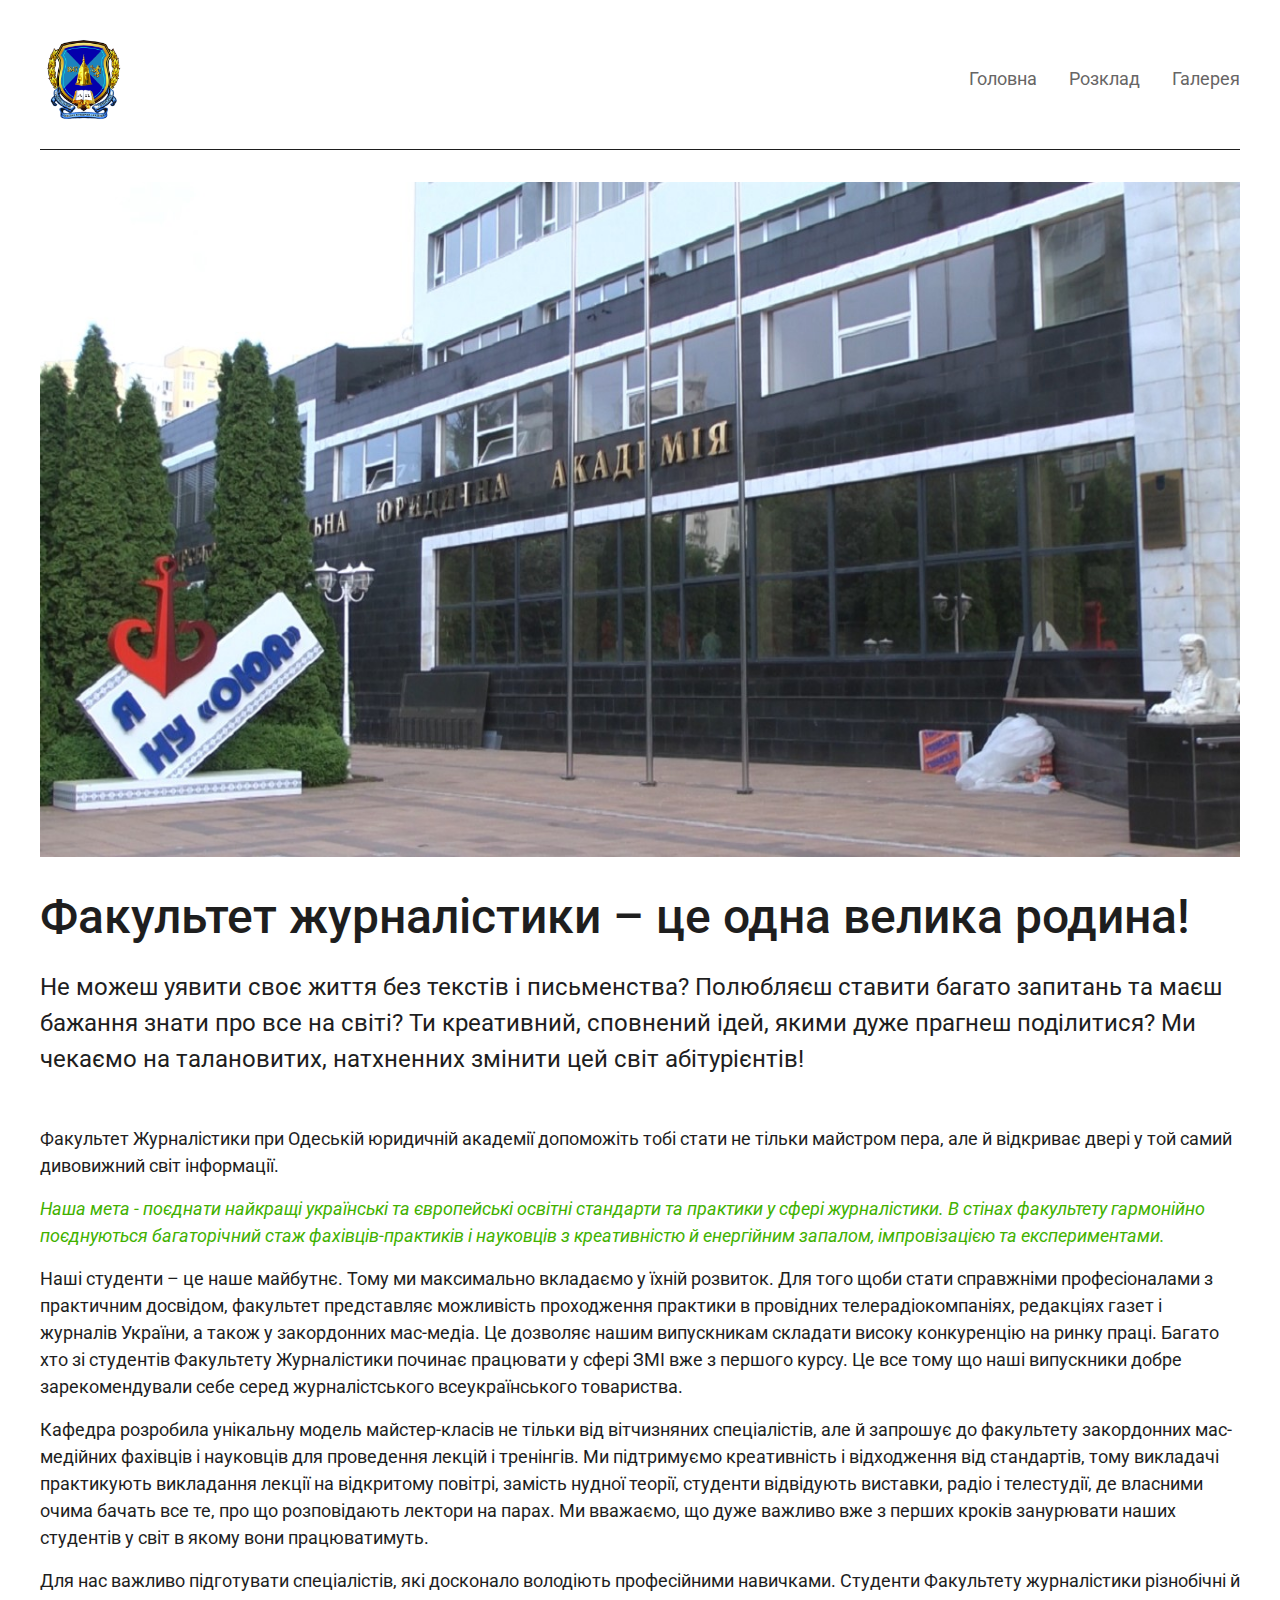
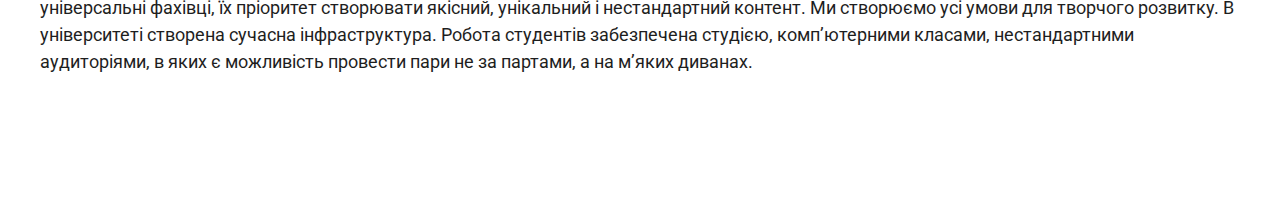
==== index.html @ 292437e8 "0" ====
<!DOCTYPE html>
<html lang="ru">

<head>
    <meta charset="UTF-8">
    <meta name="viewport" content="width=device-width, initial-scale=1.0, strink-to-fit=no">
    <meta name="description" content="">
    <meta name="keywords" content="">
    <meta name="robots" content="index, follow, noodp">
    <meta name="google" content="notranslate">
    <meta name="googlebot" content="index, follow">
    <meta name="format-detection" content="telephone=no">
    <meta http-equiv="X-UA-Compatible" content="ie=edge">
    <title>Описание факультета</title>
    <link rel="stylesheet" href="style.css">
    <link rel="preconnect" href="https://fonts.gstatic.com">
    <link href="https://fonts.googleapis.com/css2?family=Roboto:wght@400;500&display=swap" rel="stylesheet">
</head>

<body>
    <div class="wrapper">
        <div class="content">
            <div class="container">
                <div class="menu">
                    <div class="menu__logo">
                        <a href="index.html"><img src="img/herb.jpg" alt=""></a>
                    </div>
                    <nav class="menu__nav">
                        <ul class="menu__nav-list">
                            <li class="menu__nav-li">
                                <a href="index.html">Головна</a>
                            </li>
                            <li class="menu__nav-li">
                                <a href="Table.html">Розклад</a>
                            </li>
                            <li class="menu__nav-li">
                                <a href="img.html">Галерея</a>
                            </li>
                        </ul>
                    </nav>
                </div>
                <div class="main-img">
                    <img src="img/1.jpg" alt="">
                </div>
                <div class="main-content">
                    <div class="main-content__title">
                        <h1>
                            Факультет журналістики – це одна велика родина!
                        </h1>
                        <h2>
                            Не можеш уявити своє життя без текстів і письменства?
                            Полюбляєш ставити багато запитань та маєш бажання знати про все на світі?
                            Ти креативний, сповнений ідей, якими дуже прагнеш поділитися?
                            Ми чекаємо на талановитих, натхненних змінити цей світ абітурієнтів!

                        </h2>
                    </div>
                    <div class="main-content__text">
                        <p>
                            Факультет Журналістики при Одеській юридичній академії допоможіть тобі стати не тільки
                            майстром пера, але й відкриває двері у той самий дивовижний світ інформації.
                        </p>
                        <p style="color: rgb(65, 177, 0); font-style: italic;">
                            Наша мета - поєднати найкращі українські та європейські освітні стандарти та практики у
                            сфері журналістики. В стінах факультету гармонійно поєднуються багаторічний стаж
                            фахівців-практиків і науковців з креативністю й енергійним запалом, імпровізацією та
                            експериментами.
                        </p>
                        <p>
                            Наші студенти – це наше майбутнє. Тому ми максимально вкладаємо у їхній розвиток. Для того
                            щоби стати справжніми професіоналами з практичним досвідом, факультет представляє можливість
                            проходження практики в провідних телерадіокомпаніях, редакціях газет і журналів України, а
                            також у закордонних мас-медіа. Це дозволяє нашим випускникам складати високу конкуренцію на
                            ринку праці. Багато хто зі студентів Факультету Журналістики починає працювати у сфері ЗМІ
                            вже з першого курсу. Це все тому що наші випускники добре зарекомендували себе серед
                            журналістського всеукраїнського товариства.
                        </p>
                        <p>
                            Кафедра розробила унікальну модель майстер-класів не тільки від вітчизняних спеціалістів,
                            але й запрошує до факультету закордонних мас-медійних фахівців і науковців для проведення
                            лекцій і тренінгів. Ми підтримуємо креативність і відходження від стандартів, тому викладачі
                            практикують викладання лекції на відкритому повітрі, замість нудної теорії, студенти
                            відвідують виставки, радіо і телестудії, де власними очима бачать все те, про що
                            розповідають лектори на парах. Ми вважаємо, що дуже важливо вже з перших кроків занурювати
                            наших студентів у світ в якому вони працюватимуть.
                        </p>
                        <p>
                            Для нас важливо підготувати спеціалістів, які досконало володіють професійними навичками.
                            Студенти Факультету журналістики різнобічні й універсальні фахівці, їх пріоритет створювати
                            якісний, унікальний і нестандартний контент. Ми створюємо усі умови для творчого розвитку.
                            В університеті створена сучасна інфраструктура. Робота студентів забезпечена студією,
                            комп’ютерними класами, нестандартними аудиторіями, в яких є можливість провести пари не за
                            партами, а на м’яких диванах.
                        </p>
                    </div>
                </div>
            </div>
        </div>

    </div>

</body>

</html>
---- style.css ----
*{padding: 0;margin: 0;border: 0}
*,*:before,*:after{-moz-box-sizing:border-box;-webkit-box-sizing:borderbox;box-sizing:border-box}
:focus,:active{outline: none;}
a:focus,a:active{outline: none;}
nav,footer,header,aside{display: block;}
html,body{height: 100%;width: 100%;font-size: 100%;line-height: 1;font-size: 14px;-ms-text-size-adjust:100%;-moz-text-size-adjust:100%;-webkit-text-size0adjust:100%;}
input,button,textarea{font-family: inherit;}
input::-ms-clear{display: none;}
button{cursor: pointer;}
button::-moz-focus-inner {padding: 0; border:0;}
a,a:visited{text-decoration: none;}
a:hover{text-decoration: none;}
ul li{list-style: none;}
img{vertical-align: top;} 
h1,h2,h3,h4,h5,h6{font-size: inherit;font-weight: 400;}
a{color:#676565;cursor: pointer;}
body {min-height: 100vh;scroll-behavior: smooth;text-rendering: optimizeSpeed;line-height: 1.5;}
img {max-width: 100%;display: block;}
input,button,textarea,select {font: inherit;}
.wrapper {
    width: 100%;
    min-height: 100%;
    display: flex;
    flex-direction: column;
    position: relative;
    overflow: hidden;
    overflow-x: hidden;
    color: #1e1e1e;
    font-family: 'Roboto';
  }
.content {
    flex: 1 1 auto;
    margin: 0px auto;
}
.container {
    width: 1200px;
    padding-bottom: 10%;
}   
.menu {
    display: flex;
    justify-content: space-between;
    align-items: center;
    margin: 32px 0px 32px 0px;
    padding-bottom: 24px;
    border-bottom: 1px solid #1e1e1e;

}
.menu__logo img {
        width: 88px;
        height: auto;
}
.menu__nav {
    display: flex;
}
.menu__nav-list {
    display: flex;
}
.menu__nav-li {
    margin-left: 32px;
    font-size: 18px;
}
.menu__nav-li a:hover {
    color: blueviolet;
}
.main-img {
}
.main-content {
    display: flex;
    flex-direction: column;
}
.main-content__title {
    margin: 32px 0px 32px 0px;
}
.main-content__title h1{
    font-size: 48px;
    font-weight: 500;
    line-height: 56px;
    margin-bottom: 24px;
}
.main-content__title h2{
    font-size: 24px;
    font-weight: 400;
}
.main-content__text {
    font-size: 18px;
}
.main-content__text p{
    margin: 16px 0px;
}

table {
    width: 100%;
    table-layout: fixed;
    text-align: left;
    vertical-align: top;
    font-size: 16px;
  }
  table td {
    width: 100%;
    padding: 16px;
    vertical-align: top;
  }
  table th {
      font-size: 20px;
    width: 100%;
    padding: 12px;
    
  }
.mouth:last-child{
    margin-top: 40px;
}

  .mouth h2{
      font-size: 36px;
      text-align: center;
      font-weight: 500;
  }
  .mouth span{
      display: block;
      width: 100%;
      height: 1px;
      color: #1e1e1e;
      opacity: 0.2;
      background: #1e1e1e;
  }
    .gallery{
        width: 100%;
        display: flex;
        flex: 0 33,333%;
    }
     .gallery img{
            Margin: 15px;
            Width:calc(33.3333333% - 30px);
     }
     .gallery img:hover{
        Margin: 15px;
        Width:calc(33.3333333% - 30px);
        transform: scale(1.5);
    }
    h1{
        font-size: 48px;
        font-weight: 500;
        line-height: 56px;
        margin-bottom: 24px;
    }
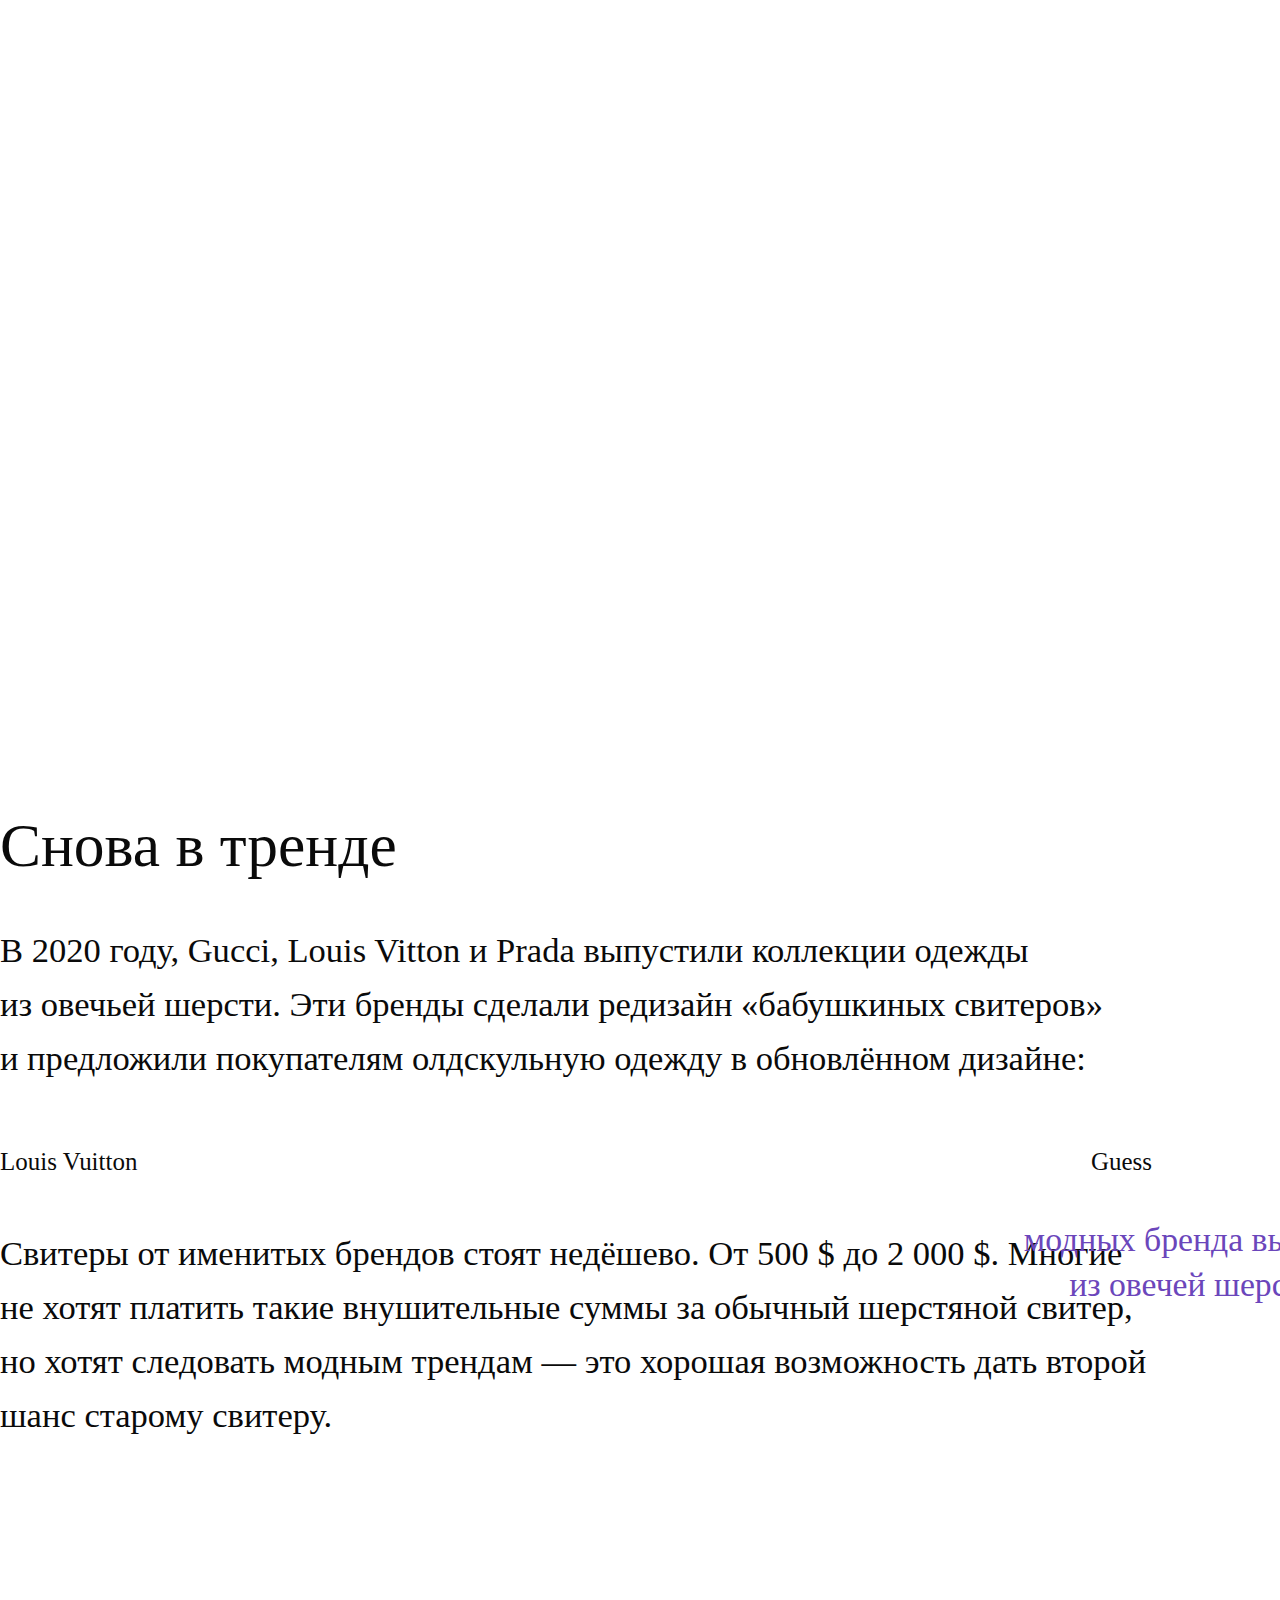
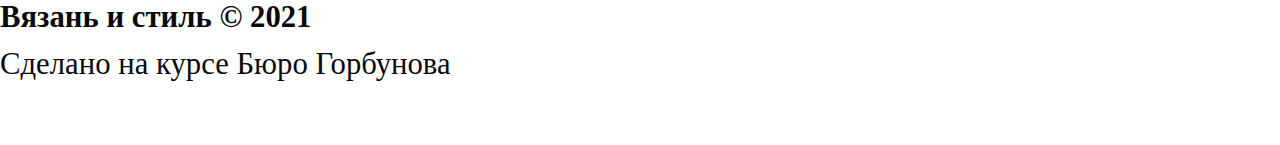
==== commit fb9671dd: "d" ====
--- a/index.html
+++ b/index.html
@@ -1,104 +1,127 @@
 <!DOCTYPE html>
-<html lang="ru">
+<html lang="en">
 
 <head>
     <meta charset="UTF-8">
-    <meta name="viewport" content="width=device-width, initial-scale=1.0, strink-to-fit=no">
-    <meta name="description" content="">
-    <meta name="keywords" content="">
-    <meta name="robots" content="index, follow, noodp">
-    <meta name="google" content="notranslate">
-    <meta name="googlebot" content="index, follow">
-    <meta name="format-detection" content="telephone=no">
-    <meta http-equiv="X-UA-Compatible" content="ie=edge">
-    <title>Описание факультета</title>
-    <link rel="stylesheet" href="style.css">
-    <link rel="preconnect" href="https://fonts.gstatic.com">
-    <link href="https://fonts.googleapis.com/css2?family=Roboto:wght@400;500&display=swap" rel="stylesheet">
+    <meta http-equiv="X-UA-Compatible" content="IE=edge">
+    <meta name="viewport" content="width=1920" name="viewport">
+    <title>Viazian&style</title>
+    <link rel="stylesheet" href="css/style.min.css">
 </head>
 
 <body>
     <div class="wrapper">
-        <div class="content">
-            <div class="container">
-                <div class="menu">
-                    <div class="menu__logo">
-                        <a href="index.html"><img src="img/herb.jpg" alt=""></a>
+        <div class="fscreenbg">
+            <img src="img/Bg.png" alt="">
+        </div>
+        <div class="container">
+            <div class="content">
+                <header class="header">
+                    <div class="fscreen">
+                        <div class="top-bar">
+                            <div class="top-bar__logo">
+                                <img src="img/Logo.svg" alt="">
+                            </div>
+                            <nav class="top-bar__menu">
+                                <ul>
+                                    <li class="top-bar__menu-li"><a href="#" class="top-bar__menu-link">Товары</a></li>
+                                    <li class="top-bar__menu-li"><a href="#" class="top-bar__menu-link">О компании</a>
+                                    </li>
+                                    <li class="top-bar__menu-li"><a href="#" class="top-bar__menu-link">Блог</a></li>
+                                    <li class="top-bar__menu-li"><a href="#" class="top-bar__menu-link">Контакты</a>
+                                    </li>
+                                </ul>
+                            </nav>
+                        </div>
+                        <div class="fscreen__diana">
+                            <img src="img/Diana.png" alt="">
+                        </div>
+                        <div class="fscreen__main">
+                            <div class="fscreen__main-txt">
+                                <h1 class="fscreen__main-h1">
+                                    <span>топ 4</span>
+                                    <img src="img/Top4.png" alt="">
+                                </h1>
+                                <h2 class="fscreen__main-h2">
+                                    причины носить одежду из шерсти
+                                </h2>
+                                <h3 class="fscreen__main-h3">Объясним почему не нужно выкидывать старый свитер, пока не
+                                    прочтете эту статью</h3>
+                            </div>
+                            <div class="fscreen__imgdescription">
+                                Принцесса Диана в шерстяном свитере, 1984
+                            </div>
+                        </div>
                     </div>
-                    <nav class="menu__nav">
-                        <ul class="menu__nav-list">
-                            <li class="menu__nav-li">
-                                <a href="index.html">Головна</a>
-                            </li>
-                            <li class="menu__nav-li">
-                                <a href="Table.html">Розклад</a>
-                            </li>
-                            <li class="menu__nav-li">
-                                <a href="img.html">Галерея</a>
-                            </li>
-                        </ul>
-                    </nav>
+                </header>
+                <main class="main">
+                    <div class="reason">
+                        <div class="reason1">
+                            <h2 class="reasoncol1__title">
+                                Снова в тренде
+                            </h2>
+                            <div class="reasoncol1__text">
+                                В 2020 году, Gucci, Louis Vitton и Prada выпустили коллекции одежды из овечьей шерсти.
+                                Эти бренды сделали редизайн <span>«</span>бабушкиных свитеров» и предложили покупателям
+                                олдскульную одежду в обновлённом дизайне:
+                            </div>
+                            <div class="reasoncol1__images">
+                                <div class="reasoncol1__img">
+                                    <img src="img/lv.png" alt="">
+                                    <span>Louis Vuitton</span>
+                                </div>
+                                <div class="reasoncol1__img">
+                                    <img src="img/Guess.png" alt="">
+                                    <span>Guess</span>
+                                </div>
+
+                            </div>
+                            <div class="reasoncol1__text">
+                                Свитеры от именитых брендов стоят недёшево. От 500 $ до 2 000 $. Многие не хотят платить
+                                такие внушительные суммы за обычный шерстяной свитер, но хотят следовать модным
+                                трендам — это хорошая возможность дать второй шанс старому свитеру.
+                            </div>
+                        </div>
+                    </div>
+                    <div class="reasoncol2">
+                        <div class="reasoncol2__img">
+                            <img src="img/reason-1-img.png" alt="">
+                        </div>
+                        <div class="reasoncol2__info">
+                            <span class="reasoncol2__info-number">
+                                <img src="img/3.svg" alt="">
+                            </span>
+                            <div class="reasoncol2__info-txt">
+                                модных бренда выпустили линейки из овечей шерсти в 2020 году
+                            </div>
+                            <div class="reasoncol2__info-brands">
+                                <ul>
+                                    <li><img src="img/prada.png" alt=""></li>
+                                    <li><img src="img/lv-1.png" alt=""></li>
+                                    <li><img src="img/gucci.png" alt=""></li>
+                                </ul>
+                            </div>
+
+                        </div>
+                    </div>
+                </main>
+            </div>
+            <footer class="footer">
+                <div class="footer__txt">
+                    <div class="footer__txt-b">Вязань и стиль © 2021</div>
+                    <div>Сделано на курсе Бюро Горбунова</div>
                 </div>
-                <div class="main-img">
-                    <img src="img/1.jpg" alt="">
+                <div class="footer__social">
+                    <ul>
+                        <li><a href="#"><img src="img/insta.svg" alt=""></a></li>
+                        <li><a href="#"><img src="img/telega.svg" alt=""></a></li>
+                        <li><a href="#"><img src="img/youtube.svg" alt=""></a></li>
+                    </ul>
                 </div>
-                <div class="main-content">
-                    <div class="main-content__title">
-                        <h1>
-                            Факультет журналістики – це одна велика родина!
-                        </h1>
-                        <h2>
-                            Не можеш уявити своє життя без текстів і письменства?
-                            Полюбляєш ставити багато запитань та маєш бажання знати про все на світі?
-                            Ти креативний, сповнений ідей, якими дуже прагнеш поділитися?
-                            Ми чекаємо на талановитих, натхненних змінити цей світ абітурієнтів!
-
-                        </h2>
-                    </div>
-                    <div class="main-content__text">
-                        <p>
-                            Факультет Журналістики при Одеській юридичній академії допоможіть тобі стати не тільки
-                            майстром пера, але й відкриває двері у той самий дивовижний світ інформації.
-                        </p>
-                        <p style="color: rgb(65, 177, 0); font-style: italic;">
-                            Наша мета - поєднати найкращі українські та європейські освітні стандарти та практики у
-                            сфері журналістики. В стінах факультету гармонійно поєднуються багаторічний стаж
-                            фахівців-практиків і науковців з креативністю й енергійним запалом, імпровізацією та
-                            експериментами.
-                        </p>
-                        <p>
-                            Наші студенти – це наше майбутнє. Тому ми максимально вкладаємо у їхній розвиток. Для того
-                            щоби стати справжніми професіоналами з практичним досвідом, факультет представляє можливість
-                            проходження практики в провідних телерадіокомпаніях, редакціях газет і журналів України, а
-                            також у закордонних мас-медіа. Це дозволяє нашим випускникам складати високу конкуренцію на
-                            ринку праці. Багато хто зі студентів Факультету Журналістики починає працювати у сфері ЗМІ
-                            вже з першого курсу. Це все тому що наші випускники добре зарекомендували себе серед
-                            журналістського всеукраїнського товариства.
-                        </p>
-                        <p>
-                            Кафедра розробила унікальну модель майстер-класів не тільки від вітчизняних спеціалістів,
-                            але й запрошує до факультету закордонних мас-медійних фахівців і науковців для проведення
-                            лекцій і тренінгів. Ми підтримуємо креативність і відходження від стандартів, тому викладачі
-                            практикують викладання лекції на відкритому повітрі, замість нудної теорії, студенти
-                            відвідують виставки, радіо і телестудії, де власними очима бачать все те, про що
-                            розповідають лектори на парах. Ми вважаємо, що дуже важливо вже з перших кроків занурювати
-                            наших студентів у світ в якому вони працюватимуть.
-                        </p>
-                        <p>
-                            Для нас важливо підготувати спеціалістів, які досконало володіють професійними навичками.
-                            Студенти Факультету журналістики різнобічні й універсальні фахівці, їх пріоритет створювати
-                            якісний, унікальний і нестандартний контент. Ми створюємо усі умови для творчого розвитку.
-                            В університеті створена сучасна інфраструктура. Робота студентів забезпечена студією,
-                            комп’ютерними класами, нестандартними аудиторіями, в яких є можливість провести пари не за
-                            партами, а на м’яких диванах.
-                        </p>
-                    </div>
-                </div>
-            </div>
+            </footer>
         </div>
-
     </div>
-
 </body>
 
+
 </html>--- a/css/style.min.css
+++ b/css/style.min.css
@@ -0,0 +1,2 @@
+@font-face{font-family:"Benzin";src:url("../fonts/Benzin-Bold.eot");src:local("☺"),url("../fonts/Benzin-Bold.woff") format("woff"),url("../fonts/Benzin-Bold.ttf") format("truetype"),url("../fonts/Benzin-Bold.svg") format("svg");font-weight:700;font-style:normal}@font-face{font-family:"Montserrat-Bold";src:url("../fonts/Montserrat-Bold.eot");src:local("☺"),url("../fonts/Montserrat-Bold.woff") format("woff"),url("../fonts/Montserrat-Bold.ttf") format("truetype"),url("../fonts/Montserrat-Bold.svg") format("svg");font-weight:700;font-style:normal}@font-face{font-family:"Montserrat-Medium";src:url("../fonts/Montserrat-Medium.eot");src:local("☺"),url("../fonts/Montserrat-Medium.woff") format("woff"),url("../fonts/Montserrat-Medium.ttf") format("truetype"),url("../fonts/Montserrat-Medium.svg") format("svg");font-weight:500;font-style:normal}*{padding:0;margin:0;border:0}*,*:before,*:after{-webkit-box-sizing:borderbox;box-sizing:border-box}:focus,:active{outline:none}a:focus,a:active{outline:none}nav,footer,header,aside{display:block}html,body{height:100%;width:100%;font-size:100%;line-height:1;font-size:14px;-ms-text-size-adjust:100%;-moz-text-size-adjust:100%;-webkit-text-size0adjust:100%}input,button,textarea{font-family:inherit}input::-ms-clear{display:none}button{cursor:pointer}button::-moz-focus-inner{padding:0;border:0}a,a:visited{text-decoration:none}a:hover{text-decoration:none}ul li{list-style:none}img{vertical-align:top}h1,h2,h3,h4,h5,h6{font-size:inherit;font-weight:400}a{color:#676565;cursor:pointer}body{min-height:100vh;scroll-behavior:smooth;text-rendering:optimizeSpeed;line-height:1.5}img{max-width:100%;display:block}input,button,textarea,select{font:inherit}body{font-family:"Montserrat-Medium";background:#ffffff;color:#0A0A0A;overflow-x:hidden;min-width:960px}.wrapper{overflow:hidden;min-height:100%}.content{-webkit-box-flex:1;-ms-flex:1 0 auto;flex:1 0 auto}.footer{-webkit-box-flex:0;-ms-flex:0 0 auto;flex:0 0 auto}.container{max-width:1765px;padding:0px 0px;margin:0px auto}.page{width:100%;height:100%;display:-webkit-box;display:-ms-flexbox;display:flex;-webkit-box-orient:vertical;-webkit-box-direction:normal;-ms-flex-direction:column;flex-direction:column;position:absolute;top:0;left:0;z-index:6}.header{position:relative}.fscreenbg{position:absolute;width:100vw;top:0;left:0;z-index:-1}.fscreenbg img{-o-object-fit:cover;object-fit:cover;width:100%;max-height:1127px}.fscreen{color:#ffffff;position:relative;margin:0 auto;max-width:1765px}.fscreen__bg{position:absolute;width:100vw;top:0;left:0;z-index:-1}.fscreen__bg img{-o-object-fit:cover;object-fit:cover;width:100%;max-height:1127px}.fscreen__imgdescription{position:absolute;top:0px;z-index:10;right:29%;-webkit-transform:translate(50%);transform:translate(50%);font-family:"Benzin";text-align:left;max-width:208px}.fscreen__imgdescription span{color:#0A0A0A;font-weight:bold;font-size:20px;line-height:27px;-webkit-transform:rotate(3.45deg);transform:rotate(3.45deg);width:250px;display:block}.fscreen__diana{position:absolute;top:-7%;right:-5%}.fscreen__diana img{max-height:1127px}.top-bar{display:-webkit-box;display:-ms-flexbox;display:flex;-webkit-box-align:center;-ms-flex-align:center;align-items:center;margin-top:60px}.top-bar__menu ul{display:-webkit-box;display:-ms-flexbox;display:flex;-webkit-box-orient:horizontal;-webkit-box-direction:normal;-ms-flex-direction:row;flex-direction:row;padding-left:76px}.top-bar__menu-li{position:relative;font-size:26px;margin-left:30px}.top-bar__menu-li:nth-child(3){position:relative}.top-bar__menu-li:nth-child(3)::after{position:absolute;content:"";bottom:-7px;left:0;width:100%;color:white;height:4px;z-index:1;background-color:white;border-radius:2px}.top-bar__menu-li:nth-child(3) a:hover{color:white}.top-bar__menu-link{color:#ffffff}.top-bar__menu-link:hover{color:yellow}.fscreen__main{display:-webkit-box;display:-ms-flexbox;display:flex;margin-top:102px;position:relative}.fscreen__main-h1 span{visibility:hidden}.fscreen__main-h1 img{position:relative;width:1235px;z-index:1;left:-30px}.fscreen__main-h2{font-family:"Benzin";font-size:62px;width:60%;margin-top:18px;line-height:73px}.fscreen__main-h3{margin-top:32px;font-family:"Montserrat-Medium";font-style:normal;font-weight:400;font-size:32px;line-height:46px;width:60%}.fscreen__main-img{position:absolute;z-index:2;top:0;right:43px;width:100%;max-height:1127px}.main{display:-webkit-box;display:-ms-flexbox;display:flex;margin-top:300px;-webkit-box-pack:justify;-ms-flex-pack:justify;justify-content:space-between}.reason{-webkit-box-flex:1;-ms-flex:1 0 48%;flex:1 0 48%}.reason1{width:90%}.reasoncol1__title{font-size:61.44px;line-height:71px;font-family:"Benzin";margin-bottom:42px}.reasoncol1__text{font-size:34.56px;line-height:54px}.reasoncol1__images{display:-webkit-box;display:-ms-flexbox;display:flex;margin-top:51px;-webkit-box-pack:justify;-ms-flex-pack:justify;justify-content:space-between}.reasoncol1__img{font-size:24.96px;line-height:23px;text-align:center;font-family:"Benzin";margin-bottom:53px}.reasoncol1__img span{margin-top:14px;display:block}.reasoncol2{position:relative}.reasoncol2__info{position:absolute;bottom:110px;left:50%;-webkit-transform:translate(-50%);transform:translate(-50%);text-align:center;display:-webkit-box;display:-ms-flexbox;display:flex;-webkit-box-orient:vertical;-webkit-box-direction:normal;-ms-flex-direction:column;flex-direction:column;-webkit-box-align:center;-ms-flex-align:center;align-items:center}.reasoncol2__info-number{text-align:center}.reasoncol2__info-txt{font-weight:500;width:623px;font-size:33.6984px;line-height:45px;text-align:center;color:#6B46BB}.reasoncol2__info-brands{margin-top:25px;-webkit-transform:translate(-2%);transform:translate(-2%)}.reasoncol2__info-brands ul{display:-webkit-box;display:-ms-flexbox;display:flex;-webkit-box-align:center;-ms-flex-align:center;align-items:center}.reasoncol2__info-brands ul li{margin-left:15px;padding-right:15px}.reasoncol2__info-brands ul li:nth-child(2){margin-left:5px}.footer{display:-webkit-box;display:-ms-flexbox;display:flex;-webkit-box-pack:justify;-ms-flex-pack:justify;justify-content:space-between;-webkit-box-align:center;-ms-flex-align:center;align-items:center;padding-bottom:62px;margin-top:154px}.footer__txt{font-size:30.72px;line-height:37px}.footer__txt-b{margin-bottom:8px;font-family:"Benzin";font-style:normal;font-weight:bold;font-size:30.72px;line-height:42px}.footer__social{display:-webkit-box;display:-ms-flexbox;display:flex}.footer__social ul{display:-webkit-box;display:-ms-flexbox;display:flex}.footer__social ul li{margin-right:24px}.footer__social ul li img:hover{width:90%;-webkit-transition:all 0.3s ease 0s;transition:all 0.3s ease 0s}
+/*# sourceMappingURL=style.min.css.map */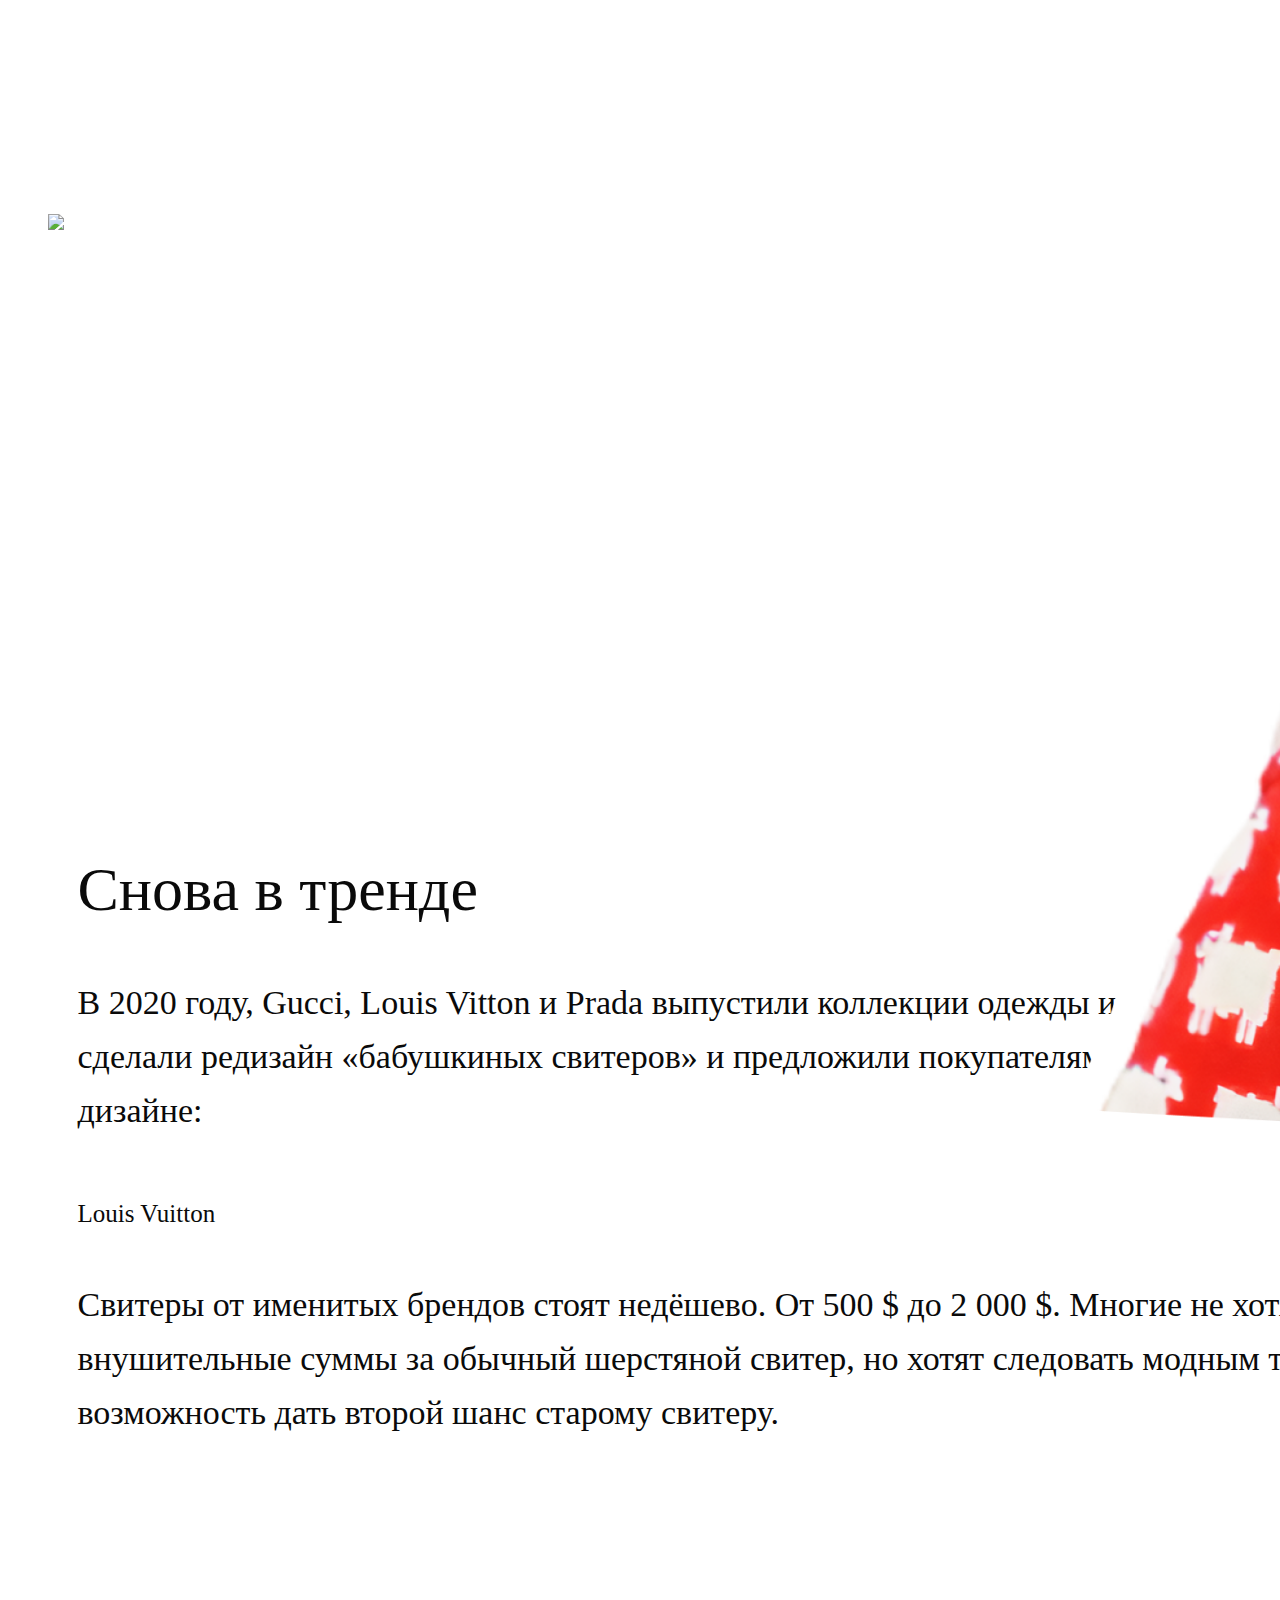
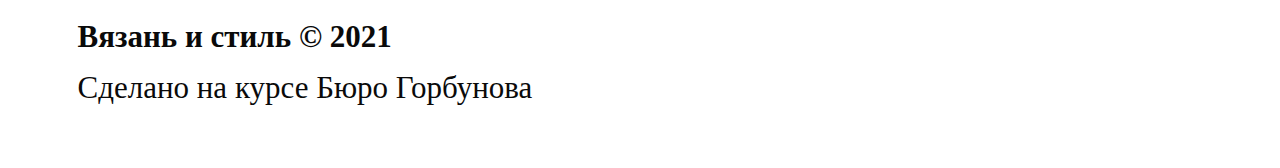
==== commit c2a27227: "l" ====
--- a/index.html
+++ b/index.html
@@ -2,10 +2,14 @@
 <html lang="en">
 
 <head>
-    <meta charset="UTF-8">
-    <meta http-equiv="X-UA-Compatible" content="IE=edge">
-    <meta name="viewport" content="width=1920" name="viewport">
-    <title>Viazian&style</title>
+    <!-- <meta charset="UTF-8"> -->
+    <!-- <meta http-equiv="X-UA-Compatible" content="IE=edge"> -->
+    <!-- <meta name="viewport" content="width=device-width, initial-scale=1.0"> -->
+    <!-- <meta name="viewport" content="width=1920"> -->
+    <meta content="text/html; charset=utf-8" http-equiv="content-type" />
+    <meta content="width=1920" name="viewport" />
+    <link rel="icon" href="/img/favicon.ico" type="image/svg+xml">
+    <title>Vyazan</title>
     <link rel="stylesheet" href="css/style.min.css">
 </head>
 
@@ -40,17 +44,17 @@
                             <div class="fscreen__main-txt">
                                 <h1 class="fscreen__main-h1">
                                     <span>топ 4</span>
-                                    <img src="img/Top4.png" alt="">
+                                    <img src="img/Top4.png" alt="топ 4">
                                 </h1>
                                 <h2 class="fscreen__main-h2">
                                     причины носить одежду из шерсти
                                 </h2>
-                                <h3 class="fscreen__main-h3">Объясним почему не нужно выкидывать старый свитер, пока не
-                                    прочтете эту статью</h3>
+                                <p class="fscreen__main-h3">Объясним почему не нужно выкидывать старый свитер, пока не
+                                    прочтете эту статью</p>
                             </div>
-                            <div class="fscreen__imgdescription">
+                            <p class="fscreen__imgdescription">
                                 Принцесса Диана в шерстяном свитере, 1984
-                            </div>
+                            </p>
                         </div>
                     </div>
                 </header>
@@ -91,14 +95,14 @@
                             <span class="reasoncol2__info-number">
                                 <img src="img/3.svg" alt="">
                             </span>
-                            <div class="reasoncol2__info-txt">
+                            <p class="reasoncol2__info-txt">
                                 модных бренда выпустили линейки из овечей шерсти в 2020 году
-                            </div>
+                            </p>
                             <div class="reasoncol2__info-brands">
                                 <ul>
-                                    <li><img src="img/prada.png" alt=""></li>
-                                    <li><img src="img/lv-1.png" alt=""></li>
-                                    <li><img src="img/gucci.png" alt=""></li>
+                                    <li><img src="img/prada.svg" alt=""></li>
+                                    <li><img src="img/lv-1.svg" alt=""></li>
+                                    <li><img src="img/gucci.svg" alt=""></li>
                                 </ul>
                             </div>
 
--- a/css/style.min.css
+++ b/css/style.min.css
@@ -1,2 +1,2 @@
-@font-face{font-family:"Benzin";src:url("../fonts/Benzin-Bold.eot");src:local("☺"),url("../fonts/Benzin-Bold.woff") format("woff"),url("../fonts/Benzin-Bold.ttf") format("truetype"),url("../fonts/Benzin-Bold.svg") format("svg");font-weight:700;font-style:normal}@font-face{font-family:"Montserrat-Bold";src:url("../fonts/Montserrat-Bold.eot");src:local("☺"),url("../fonts/Montserrat-Bold.woff") format("woff"),url("../fonts/Montserrat-Bold.ttf") format("truetype"),url("../fonts/Montserrat-Bold.svg") format("svg");font-weight:700;font-style:normal}@font-face{font-family:"Montserrat-Medium";src:url("../fonts/Montserrat-Medium.eot");src:local("☺"),url("../fonts/Montserrat-Medium.woff") format("woff"),url("../fonts/Montserrat-Medium.ttf") format("truetype"),url("../fonts/Montserrat-Medium.svg") format("svg");font-weight:500;font-style:normal}*{padding:0;margin:0;border:0}*,*:before,*:after{-webkit-box-sizing:borderbox;box-sizing:border-box}:focus,:active{outline:none}a:focus,a:active{outline:none}nav,footer,header,aside{display:block}html,body{height:100%;width:100%;font-size:100%;line-height:1;font-size:14px;-ms-text-size-adjust:100%;-moz-text-size-adjust:100%;-webkit-text-size0adjust:100%}input,button,textarea{font-family:inherit}input::-ms-clear{display:none}button{cursor:pointer}button::-moz-focus-inner{padding:0;border:0}a,a:visited{text-decoration:none}a:hover{text-decoration:none}ul li{list-style:none}img{vertical-align:top}h1,h2,h3,h4,h5,h6{font-size:inherit;font-weight:400}a{color:#676565;cursor:pointer}body{min-height:100vh;scroll-behavior:smooth;text-rendering:optimizeSpeed;line-height:1.5}img{max-width:100%;display:block}input,button,textarea,select{font:inherit}body{font-family:"Montserrat-Medium";background:#ffffff;color:#0A0A0A;overflow-x:hidden;min-width:960px}.wrapper{overflow:hidden;min-height:100%}.content{-webkit-box-flex:1;-ms-flex:1 0 auto;flex:1 0 auto}.footer{-webkit-box-flex:0;-ms-flex:0 0 auto;flex:0 0 auto}.container{max-width:1765px;padding:0px 0px;margin:0px auto}.page{width:100%;height:100%;display:-webkit-box;display:-ms-flexbox;display:flex;-webkit-box-orient:vertical;-webkit-box-direction:normal;-ms-flex-direction:column;flex-direction:column;position:absolute;top:0;left:0;z-index:6}.header{position:relative}.fscreenbg{position:absolute;width:100vw;top:0;left:0;z-index:-1}.fscreenbg img{-o-object-fit:cover;object-fit:cover;width:100%;max-height:1127px}.fscreen{color:#ffffff;position:relative;margin:0 auto;max-width:1765px}.fscreen__bg{position:absolute;width:100vw;top:0;left:0;z-index:-1}.fscreen__bg img{-o-object-fit:cover;object-fit:cover;width:100%;max-height:1127px}.fscreen__imgdescription{position:absolute;top:0px;z-index:10;right:29%;-webkit-transform:translate(50%);transform:translate(50%);font-family:"Benzin";text-align:left;max-width:208px}.fscreen__imgdescription span{color:#0A0A0A;font-weight:bold;font-size:20px;line-height:27px;-webkit-transform:rotate(3.45deg);transform:rotate(3.45deg);width:250px;display:block}.fscreen__diana{position:absolute;top:-7%;right:-5%}.fscreen__diana img{max-height:1127px}.top-bar{display:-webkit-box;display:-ms-flexbox;display:flex;-webkit-box-align:center;-ms-flex-align:center;align-items:center;margin-top:60px}.top-bar__menu ul{display:-webkit-box;display:-ms-flexbox;display:flex;-webkit-box-orient:horizontal;-webkit-box-direction:normal;-ms-flex-direction:row;flex-direction:row;padding-left:76px}.top-bar__menu-li{position:relative;font-size:26px;margin-left:30px}.top-bar__menu-li:nth-child(3){position:relative}.top-bar__menu-li:nth-child(3)::after{position:absolute;content:"";bottom:-7px;left:0;width:100%;color:white;height:4px;z-index:1;background-color:white;border-radius:2px}.top-bar__menu-li:nth-child(3) a:hover{color:white}.top-bar__menu-link{color:#ffffff}.top-bar__menu-link:hover{color:yellow}.fscreen__main{display:-webkit-box;display:-ms-flexbox;display:flex;margin-top:102px;position:relative}.fscreen__main-h1 span{visibility:hidden}.fscreen__main-h1 img{position:relative;width:1235px;z-index:1;left:-30px}.fscreen__main-h2{font-family:"Benzin";font-size:62px;width:60%;margin-top:18px;line-height:73px}.fscreen__main-h3{margin-top:32px;font-family:"Montserrat-Medium";font-style:normal;font-weight:400;font-size:32px;line-height:46px;width:60%}.fscreen__main-img{position:absolute;z-index:2;top:0;right:43px;width:100%;max-height:1127px}.main{display:-webkit-box;display:-ms-flexbox;display:flex;margin-top:300px;-webkit-box-pack:justify;-ms-flex-pack:justify;justify-content:space-between}.reason{-webkit-box-flex:1;-ms-flex:1 0 48%;flex:1 0 48%}.reason1{width:90%}.reasoncol1__title{font-size:61.44px;line-height:71px;font-family:"Benzin";margin-bottom:42px}.reasoncol1__text{font-size:34.56px;line-height:54px}.reasoncol1__images{display:-webkit-box;display:-ms-flexbox;display:flex;margin-top:51px;-webkit-box-pack:justify;-ms-flex-pack:justify;justify-content:space-between}.reasoncol1__img{font-size:24.96px;line-height:23px;text-align:center;font-family:"Benzin";margin-bottom:53px}.reasoncol1__img span{margin-top:14px;display:block}.reasoncol2{position:relative}.reasoncol2__info{position:absolute;bottom:110px;left:50%;-webkit-transform:translate(-50%);transform:translate(-50%);text-align:center;display:-webkit-box;display:-ms-flexbox;display:flex;-webkit-box-orient:vertical;-webkit-box-direction:normal;-ms-flex-direction:column;flex-direction:column;-webkit-box-align:center;-ms-flex-align:center;align-items:center}.reasoncol2__info-number{text-align:center}.reasoncol2__info-txt{font-weight:500;width:623px;font-size:33.6984px;line-height:45px;text-align:center;color:#6B46BB}.reasoncol2__info-brands{margin-top:25px;-webkit-transform:translate(-2%);transform:translate(-2%)}.reasoncol2__info-brands ul{display:-webkit-box;display:-ms-flexbox;display:flex;-webkit-box-align:center;-ms-flex-align:center;align-items:center}.reasoncol2__info-brands ul li{margin-left:15px;padding-right:15px}.reasoncol2__info-brands ul li:nth-child(2){margin-left:5px}.footer{display:-webkit-box;display:-ms-flexbox;display:flex;-webkit-box-pack:justify;-ms-flex-pack:justify;justify-content:space-between;-webkit-box-align:center;-ms-flex-align:center;align-items:center;padding-bottom:62px;margin-top:154px}.footer__txt{font-size:30.72px;line-height:37px}.footer__txt-b{margin-bottom:8px;font-family:"Benzin";font-style:normal;font-weight:bold;font-size:30.72px;line-height:42px}.footer__social{display:-webkit-box;display:-ms-flexbox;display:flex}.footer__social ul{display:-webkit-box;display:-ms-flexbox;display:flex}.footer__social ul li{margin-right:24px}.footer__social ul li img:hover{width:90%;-webkit-transition:all 0.3s ease 0s;transition:all 0.3s ease 0s}
+@font-face{font-family:"Benzin";src:url("../fonts/Benzin-Bold.eot");src:local("☺"),url("../fonts/Benzin-Bold.woff") format("woff"),url("../fonts/Benzin-Bold.ttf") format("truetype"),url("../fonts/Benzin-Bold.svg") format("svg");font-weight:700;font-style:normal}@font-face{font-family:"Montserrat-Bold";src:url("../fonts/Montserrat-Bold.eot");src:local("☺"),url("../fonts/Montserrat-Bold.woff") format("woff"),url("../fonts/Montserrat-Bold.ttf") format("truetype"),url("../fonts/Montserrat-Bold.svg") format("svg");font-weight:700;font-style:normal}@font-face{font-family:"Montserrat-Medium";src:url("../fonts/Montserrat-Medium.eot");src:local("☺"),url("../fonts/Montserrat-Medium.woff") format("woff"),url("../fonts/Montserrat-Medium.ttf") format("truetype"),url("../fonts/Montserrat-Medium.svg") format("svg");font-weight:500;font-style:normal}*{padding:0;margin:0;border:0}*,*:before,*:after{-webkit-box-sizing:borderbox;box-sizing:border-box}:focus,:active{outline:none}a:focus,a:active{outline:none}nav,footer,header,aside{display:block}html,body{height:100%;width:100%;font-size:100%;line-height:1;font-size:14px;-ms-text-size-adjust:100%;-moz-text-size-adjust:100%;-webkit-text-size0adjust:100%}input,button,textarea{font-family:inherit}input::-ms-clear{display:none}button{cursor:pointer}button::-moz-focus-inner{padding:0;border:0}a,a:visited{text-decoration:none}a:hover{text-decoration:none}ul li{list-style:none}img{vertical-align:top}h1,h2,h3,h4,h5,h6{font-size:inherit;font-weight:400}a{color:#676565;cursor:pointer}body{min-height:100vh;scroll-behavior:smooth;text-rendering:optimizeSpeed;line-height:1.5}img{max-width:100%;display:block}input,button,textarea,select{font:inherit}body{font-family:"Montserrat-Medium";background:#ffffff;color:#0A0A0A;overflow-x:hidden;min-width:1920px;width:100%}.wrapper{overflow:hidden;min-height:100%}.content{-webkit-box-flex:1;-ms-flex:1 0 auto;flex:1 0 auto}.footer{-webkit-box-flex:0;-ms-flex:0 0 auto;flex:0 0 auto}.container{max-width:1765px;padding:0px 0px;margin:0px auto}.page{width:100%;height:100%;display:-webkit-box;display:-ms-flexbox;display:flex;-webkit-box-orient:vertical;-webkit-box-direction:normal;-ms-flex-direction:column;flex-direction:column;position:absolute;top:0;left:0;z-index:6}.header{position:relative}.fscreenbg{position:absolute;width:100vw;top:0;left:0;z-index:-1}.fscreenbg img{-o-object-fit:cover;object-fit:cover;width:100%;max-height:1127px}.fscreen{color:#ffffff;position:relative;margin:0 auto;max-width:1765px}.fscreen__bg{position:absolute;width:100vw;top:0;left:0;z-index:-1}.fscreen__bg img{-o-object-fit:cover;object-fit:cover;width:100%;max-height:1127px}.fscreen__imgdescription{position:absolute;top:-14px;z-index:10;right:545px;-webkit-transform:translate(50%);transform:translate(50%);font-family:"Benzin";text-align:left;max-width:208px;color:#ffffff;font-size:16px;line-height:22px;width:250px;display:block}.fscreen__diana{position:absolute;top:-8.7%;right:-7.3%}.fscreen__diana img{max-height:1140px}.top-bar{display:-webkit-box;display:-ms-flexbox;display:flex;-webkit-box-align:center;-ms-flex-align:center;align-items:center;margin-top:60px}.top-bar__menu ul{display:-webkit-box;display:-ms-flexbox;display:flex;-webkit-box-orient:horizontal;-webkit-box-direction:normal;-ms-flex-direction:row;flex-direction:row;padding-left:46px}.top-bar__menu-li{position:relative;font-size:27px;margin-left:31px}.top-bar__menu-li:nth-child(3){position:relative}.top-bar__menu-li:nth-child(3)::after{position:absolute;content:"";bottom:-7px;left:0;width:100%;color:white;height:4px;z-index:1;background-color:white;border-radius:2px}.top-bar__menu-li:nth-child(3) a:hover{color:white}.top-bar__menu-link{color:#ffffff}.top-bar__menu-link:hover{color:yellow}.fscreen__main{display:-webkit-box;display:-ms-flexbox;display:flex;margin-top:102px;position:relative}.fscreen__main-h1 span{visibility:hidden}.fscreen__main-h1 img{position:relative;width:1240px;z-index:1;left:-30px;top:-10px}.fscreen__main-h2{font-family:"Benzin";font-size:61px;width:60%;margin-top:0px;line-height:73px}.fscreen__main-h3{margin-top:41px;font-family:"Montserrat-Medium";font-style:normal;font-weight:400;font-size:32px;line-height:46px;width:60%}.fscreen__main-img{position:absolute;z-index:2;top:0;right:43px;width:100%;max-height:1127px}.main{display:-webkit-box;display:-ms-flexbox;display:flex;margin-top:330px;-webkit-box-pack:justify;-ms-flex-pack:justify;justify-content:space-between}.reason{-webkit-box-flex:1;-ms-flex:1 0 48%;flex:1 0 48%}.reason1{width:90%}.reasoncol1__title{font-size:62px;line-height:71px;font-family:"Benzin";margin-bottom:51px}.reasoncol1__text{font-size:34px;line-height:54px}.reasoncol1__images{display:-webkit-box;display:-ms-flexbox;display:flex;margin-top:51px;-webkit-box-pack:justify;-ms-flex-pack:justify;justify-content:space-between}.reasoncol1__img{font-size:25px;line-height:23px;text-align:center;font-family:"Benzin";margin-bottom:53px}.reasoncol1__img span{margin-top:13px;display:block}.reasoncol2{position:relative}.reasoncol2__info{position:absolute;bottom:112px;left:50%;-webkit-transform:translate(-50%);transform:translate(-50%);text-align:center;display:-webkit-box;display:-ms-flexbox;display:flex;-webkit-box-orient:vertical;-webkit-box-direction:normal;-ms-flex-direction:column;flex-direction:column;-webkit-box-align:center;-ms-flex-align:center;align-items:center}.reasoncol2__info-number{text-align:center}.reasoncol2__info-txt{font-weight:500;width:623px;font-size:34px;line-height:45px;text-align:center;color:#6B46BB}.reasoncol2__info-brands{margin-top:25px;-webkit-transform:translate(1%, -4%);transform:translate(1%, -4%)}.reasoncol2__info-brands ul{display:-webkit-box;display:-ms-flexbox;display:flex;-webkit-box-align:center;-ms-flex-align:center;align-items:center}.reasoncol2__info-brands ul li{margin-left:16px;padding-right:20px}.reasoncol2__info-brands ul li:nth-child(2){margin-left:5px}.footer{display:-webkit-box;display:-ms-flexbox;display:flex;-webkit-box-pack:justify;-ms-flex-pack:justify;justify-content:space-between;-webkit-box-align:center;-ms-flex-align:center;align-items:center;padding-bottom:62px;margin-top:172px}.footer__txt{font-size:31px;line-height:37px}.footer__txt-b{margin-bottom:8px;font-family:"Benzin";font-style:normal;font-weight:bold;font-size:31px;line-height:49px}.footer__social{display:-webkit-box;display:-ms-flexbox;display:flex}.footer__social ul{display:-webkit-box;display:-ms-flexbox;display:flex;margin-top:4px}.footer__social ul li{padding-right:24px}.footer__social ul li:last-child{padding-right:0px}.footer__social ul li img:hover{width:90%;-webkit-transition:all 0.3s ease 0s;transition:all 0.3s ease 0s}
 /*# sourceMappingURL=style.min.css.map */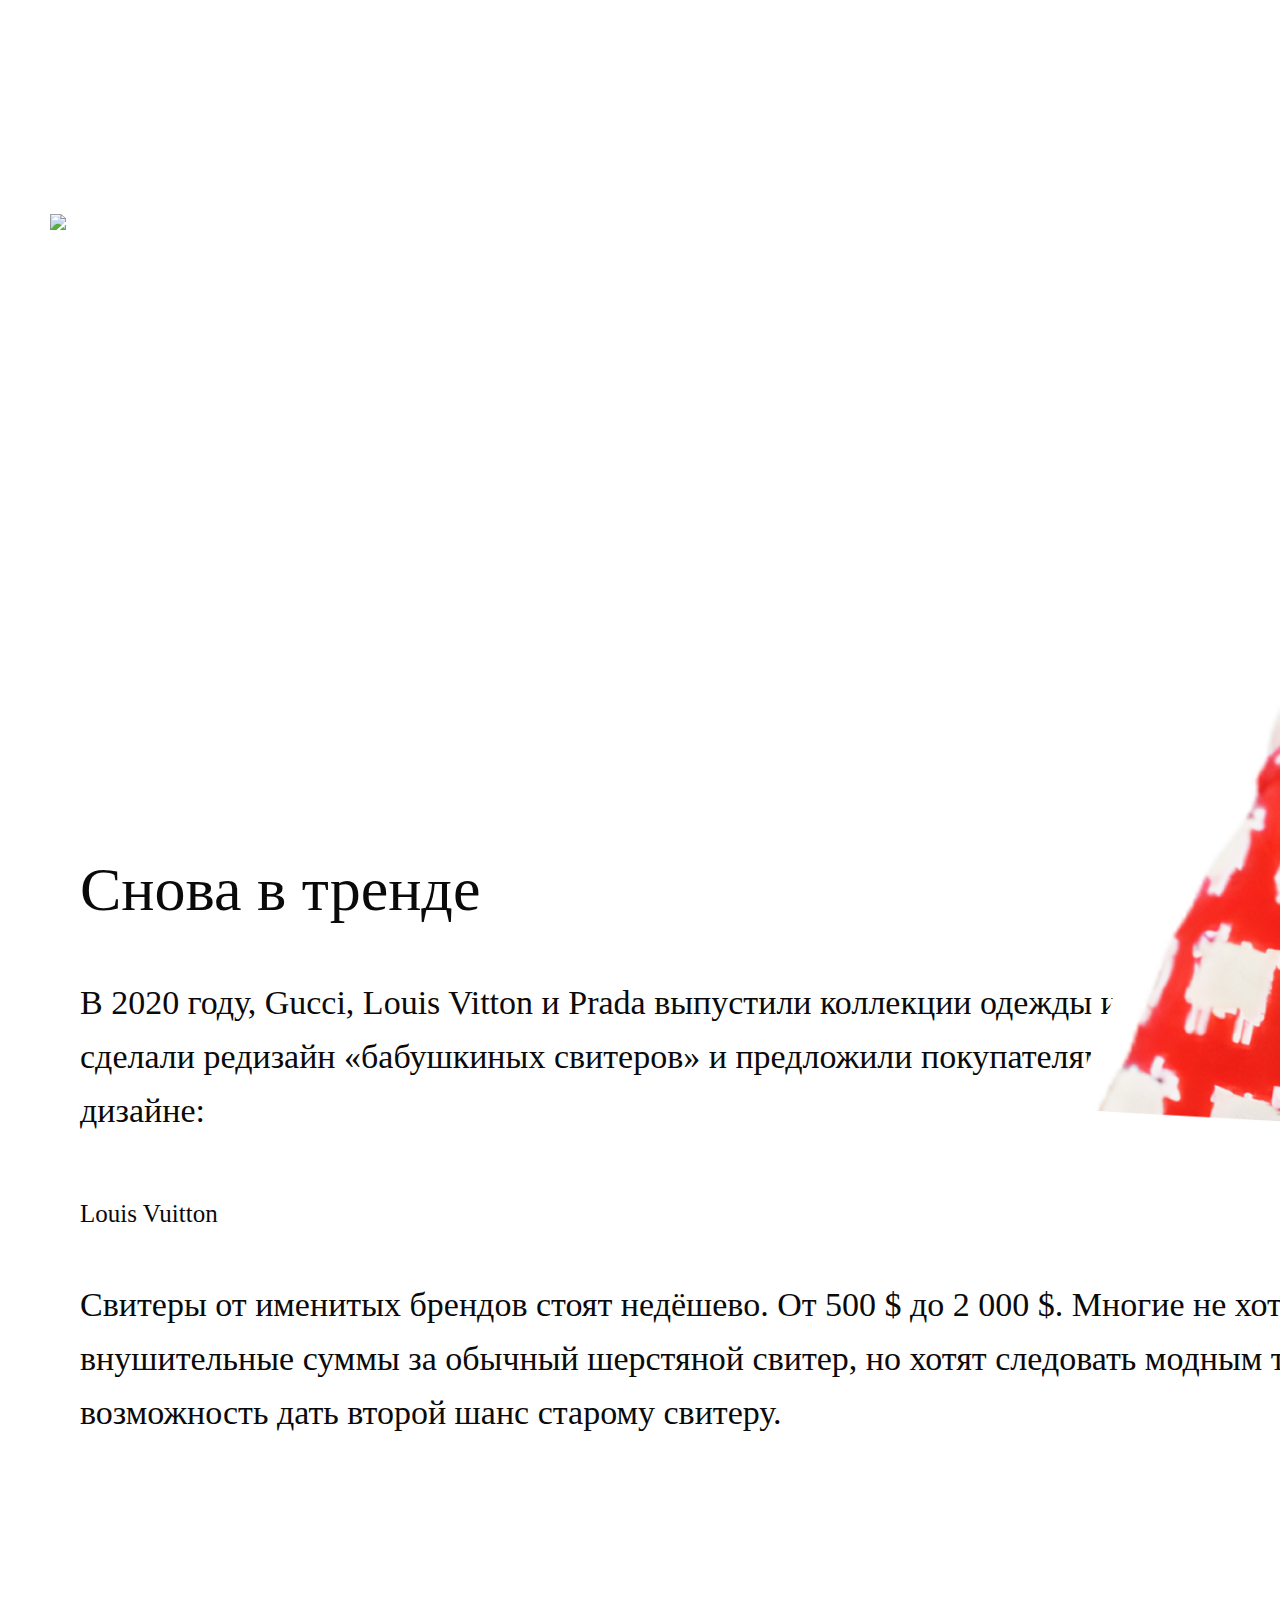
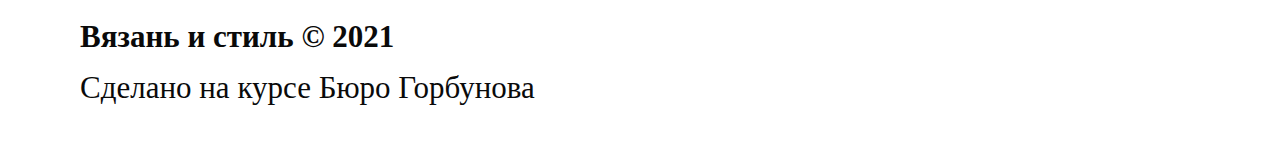
==== commit 6cdf6bb6: "d" ====
--- a/index.html
+++ b/index.html
@@ -7,7 +7,8 @@
     <!-- <meta name="viewport" content="width=device-width, initial-scale=1.0"> -->
     <!-- <meta name="viewport" content="width=1920"> -->
     <meta content="text/html; charset=utf-8" http-equiv="content-type" />
-    <meta content="width=1920" name="viewport" />
+    <!-- <meta content="width=1920" name="viewport" /> -->
+    <meta name="viewport" content="width=device-width, initial-scale=1">
     <link rel="icon" href="/img/favicon.ico" type="image/svg+xml">
     <title>Vyazan</title>
     <link rel="stylesheet" href="css/style.min.css">
--- a/css/style.min.css
+++ b/css/style.min.css
@@ -1,2 +1,2 @@
-@font-face{font-family:"Benzin";src:url("../fonts/Benzin-Bold.eot");src:local("☺"),url("../fonts/Benzin-Bold.woff") format("woff"),url("../fonts/Benzin-Bold.ttf") format("truetype"),url("../fonts/Benzin-Bold.svg") format("svg");font-weight:700;font-style:normal}@font-face{font-family:"Montserrat-Bold";src:url("../fonts/Montserrat-Bold.eot");src:local("☺"),url("../fonts/Montserrat-Bold.woff") format("woff"),url("../fonts/Montserrat-Bold.ttf") format("truetype"),url("../fonts/Montserrat-Bold.svg") format("svg");font-weight:700;font-style:normal}@font-face{font-family:"Montserrat-Medium";src:url("../fonts/Montserrat-Medium.eot");src:local("☺"),url("../fonts/Montserrat-Medium.woff") format("woff"),url("../fonts/Montserrat-Medium.ttf") format("truetype"),url("../fonts/Montserrat-Medium.svg") format("svg");font-weight:500;font-style:normal}*{padding:0;margin:0;border:0}*,*:before,*:after{-webkit-box-sizing:borderbox;box-sizing:border-box}:focus,:active{outline:none}a:focus,a:active{outline:none}nav,footer,header,aside{display:block}html,body{height:100%;width:100%;font-size:100%;line-height:1;font-size:14px;-ms-text-size-adjust:100%;-moz-text-size-adjust:100%;-webkit-text-size0adjust:100%}input,button,textarea{font-family:inherit}input::-ms-clear{display:none}button{cursor:pointer}button::-moz-focus-inner{padding:0;border:0}a,a:visited{text-decoration:none}a:hover{text-decoration:none}ul li{list-style:none}img{vertical-align:top}h1,h2,h3,h4,h5,h6{font-size:inherit;font-weight:400}a{color:#676565;cursor:pointer}body{min-height:100vh;scroll-behavior:smooth;text-rendering:optimizeSpeed;line-height:1.5}img{max-width:100%;display:block}input,button,textarea,select{font:inherit}body{font-family:"Montserrat-Medium";background:#ffffff;color:#0A0A0A;overflow-x:hidden;min-width:1920px;width:100%}.wrapper{overflow:hidden;min-height:100%}.content{-webkit-box-flex:1;-ms-flex:1 0 auto;flex:1 0 auto}.footer{-webkit-box-flex:0;-ms-flex:0 0 auto;flex:0 0 auto}.container{max-width:1765px;padding:0px 0px;margin:0px auto}.page{width:100%;height:100%;display:-webkit-box;display:-ms-flexbox;display:flex;-webkit-box-orient:vertical;-webkit-box-direction:normal;-ms-flex-direction:column;flex-direction:column;position:absolute;top:0;left:0;z-index:6}.header{position:relative}.fscreenbg{position:absolute;width:100vw;top:0;left:0;z-index:-1}.fscreenbg img{-o-object-fit:cover;object-fit:cover;width:100%;max-height:1127px}.fscreen{color:#ffffff;position:relative;margin:0 auto;max-width:1765px}.fscreen__bg{position:absolute;width:100vw;top:0;left:0;z-index:-1}.fscreen__bg img{-o-object-fit:cover;object-fit:cover;width:100%;max-height:1127px}.fscreen__imgdescription{position:absolute;top:-14px;z-index:10;right:545px;-webkit-transform:translate(50%);transform:translate(50%);font-family:"Benzin";text-align:left;max-width:208px;color:#ffffff;font-size:16px;line-height:22px;width:250px;display:block}.fscreen__diana{position:absolute;top:-8.7%;right:-7.3%}.fscreen__diana img{max-height:1140px}.top-bar{display:-webkit-box;display:-ms-flexbox;display:flex;-webkit-box-align:center;-ms-flex-align:center;align-items:center;margin-top:60px}.top-bar__menu ul{display:-webkit-box;display:-ms-flexbox;display:flex;-webkit-box-orient:horizontal;-webkit-box-direction:normal;-ms-flex-direction:row;flex-direction:row;padding-left:46px}.top-bar__menu-li{position:relative;font-size:27px;margin-left:31px}.top-bar__menu-li:nth-child(3){position:relative}.top-bar__menu-li:nth-child(3)::after{position:absolute;content:"";bottom:-7px;left:0;width:100%;color:white;height:4px;z-index:1;background-color:white;border-radius:2px}.top-bar__menu-li:nth-child(3) a:hover{color:white}.top-bar__menu-link{color:#ffffff}.top-bar__menu-link:hover{color:yellow}.fscreen__main{display:-webkit-box;display:-ms-flexbox;display:flex;margin-top:102px;position:relative}.fscreen__main-h1 span{visibility:hidden}.fscreen__main-h1 img{position:relative;width:1240px;z-index:1;left:-30px;top:-10px}.fscreen__main-h2{font-family:"Benzin";font-size:61px;width:60%;margin-top:0px;line-height:73px}.fscreen__main-h3{margin-top:41px;font-family:"Montserrat-Medium";font-style:normal;font-weight:400;font-size:32px;line-height:46px;width:60%}.fscreen__main-img{position:absolute;z-index:2;top:0;right:43px;width:100%;max-height:1127px}.main{display:-webkit-box;display:-ms-flexbox;display:flex;margin-top:330px;-webkit-box-pack:justify;-ms-flex-pack:justify;justify-content:space-between}.reason{-webkit-box-flex:1;-ms-flex:1 0 48%;flex:1 0 48%}.reason1{width:90%}.reasoncol1__title{font-size:62px;line-height:71px;font-family:"Benzin";margin-bottom:51px}.reasoncol1__text{font-size:34px;line-height:54px}.reasoncol1__images{display:-webkit-box;display:-ms-flexbox;display:flex;margin-top:51px;-webkit-box-pack:justify;-ms-flex-pack:justify;justify-content:space-between}.reasoncol1__img{font-size:25px;line-height:23px;text-align:center;font-family:"Benzin";margin-bottom:53px}.reasoncol1__img span{margin-top:13px;display:block}.reasoncol2{position:relative}.reasoncol2__info{position:absolute;bottom:112px;left:50%;-webkit-transform:translate(-50%);transform:translate(-50%);text-align:center;display:-webkit-box;display:-ms-flexbox;display:flex;-webkit-box-orient:vertical;-webkit-box-direction:normal;-ms-flex-direction:column;flex-direction:column;-webkit-box-align:center;-ms-flex-align:center;align-items:center}.reasoncol2__info-number{text-align:center}.reasoncol2__info-txt{font-weight:500;width:623px;font-size:34px;line-height:45px;text-align:center;color:#6B46BB}.reasoncol2__info-brands{margin-top:25px;-webkit-transform:translate(1%, -4%);transform:translate(1%, -4%)}.reasoncol2__info-brands ul{display:-webkit-box;display:-ms-flexbox;display:flex;-webkit-box-align:center;-ms-flex-align:center;align-items:center}.reasoncol2__info-brands ul li{margin-left:16px;padding-right:20px}.reasoncol2__info-brands ul li:nth-child(2){margin-left:5px}.footer{display:-webkit-box;display:-ms-flexbox;display:flex;-webkit-box-pack:justify;-ms-flex-pack:justify;justify-content:space-between;-webkit-box-align:center;-ms-flex-align:center;align-items:center;padding-bottom:62px;margin-top:172px}.footer__txt{font-size:31px;line-height:37px}.footer__txt-b{margin-bottom:8px;font-family:"Benzin";font-style:normal;font-weight:bold;font-size:31px;line-height:49px}.footer__social{display:-webkit-box;display:-ms-flexbox;display:flex}.footer__social ul{display:-webkit-box;display:-ms-flexbox;display:flex;margin-top:4px}.footer__social ul li{padding-right:24px}.footer__social ul li:last-child{padding-right:0px}.footer__social ul li img:hover{width:90%;-webkit-transition:all 0.3s ease 0s;transition:all 0.3s ease 0s}
+@font-face{font-family:"Benzin";src:url("../fonts/Benzin-Bold.eot");src:local("☺"),url("../fonts/Benzin-Bold.woff") format("woff"),url("../fonts/Benzin-Bold.ttf") format("truetype"),url("../fonts/Benzin-Bold.svg") format("svg");font-weight:700;font-style:normal}@font-face{font-family:"Montserrat-Bold";src:url("../fonts/Montserrat-Bold.eot");src:local("☺"),url("../fonts/Montserrat-Bold.woff") format("woff"),url("../fonts/Montserrat-Bold.ttf") format("truetype"),url("../fonts/Montserrat-Bold.svg") format("svg");font-weight:700;font-style:normal}@font-face{font-family:"Montserrat-Medium";src:url("../fonts/Montserrat-Medium.eot");src:local("☺"),url("../fonts/Montserrat-Medium.woff") format("woff"),url("../fonts/Montserrat-Medium.ttf") format("truetype"),url("../fonts/Montserrat-Medium.svg") format("svg");font-weight:500;font-style:normal}*{padding:0;margin:0;border:0}*,*:before,*:after{-webkit-box-sizing:borderbox;box-sizing:border-box}:focus,:active{outline:none}a:focus,a:active{outline:none}nav,footer,header,aside{display:block}html,body{height:100%;width:100%;font-size:100%;line-height:1;font-size:14px;-ms-text-size-adjust:100%;-moz-text-size-adjust:100%;-webkit-text-size0adjust:100%}input,button,textarea{font-family:inherit}input::-ms-clear{display:none}button{cursor:pointer}button::-moz-focus-inner{padding:0;border:0}a,a:visited{text-decoration:none}a:hover{text-decoration:none}ul li{list-style:none}img{vertical-align:top}h1,h2,h3,h4,h5,h6{font-size:inherit;font-weight:400}a{color:#676565;cursor:pointer}body{min-height:100vh;scroll-behavior:smooth;text-rendering:optimizeSpeed;line-height:1.5}img{max-width:100%;display:block}input,button,textarea,select{font:inherit}body{font-family:"Montserrat-Medium";background:#ffffff;color:#0A0A0A;overflow-x:hidden;min-width:1920px;width:100%}.wrapper{overflow:hidden;min-height:100%}.content{-webkit-box-flex:1;-ms-flex:1 0 auto;flex:1 0 auto}.footer{-webkit-box-flex:0;-ms-flex:0 0 auto;flex:0 0 auto}.container{max-width:1760px;padding:0px 0px;margin:0px auto}.page{width:100%;height:100%;display:-webkit-box;display:-ms-flexbox;display:flex;-webkit-box-orient:vertical;-webkit-box-direction:normal;-ms-flex-direction:column;flex-direction:column;position:absolute;top:0;left:0;z-index:6}.header{position:relative}.fscreenbg{position:absolute;width:100vw;top:0;left:0;z-index:-1}.fscreenbg img{-o-object-fit:cover;object-fit:cover;width:100%;max-height:1127px}.fscreen{color:#ffffff;position:relative;margin:0 auto;max-width:1765px}.fscreen__bg{position:absolute;top:0;left:0;z-index:-1}.fscreen__bg img{max-height:1127px}.fscreen__imgdescription{position:absolute;top:-14px;z-index:10;right:545px;-webkit-transform:translate(50%);transform:translate(50%);font-family:"Benzin";text-align:left;max-width:208px;color:#ffffff;font-size:16px;line-height:22px;width:250px;display:block}.fscreen__diana{position:absolute;top:-8.7%;right:-7.3%}.fscreen__diana img{max-height:1140px}.top-bar{display:-webkit-box;display:-ms-flexbox;display:flex;-webkit-box-align:center;-ms-flex-align:center;align-items:center;margin-top:60px}.top-bar__menu ul{display:-webkit-box;display:-ms-flexbox;display:flex;-webkit-box-orient:horizontal;-webkit-box-direction:normal;-ms-flex-direction:row;flex-direction:row;padding-left:46px}.top-bar__menu-li{position:relative;font-size:27px;margin-left:31px}.top-bar__menu-li:nth-child(3){position:relative}.top-bar__menu-li:nth-child(3)::after{position:absolute;content:"";bottom:-7px;left:0;width:100%;color:white;height:4px;z-index:1;background-color:white;border-radius:2px}.top-bar__menu-li:nth-child(3) a:hover{color:white}.top-bar__menu-link{color:#ffffff}.top-bar__menu-link:hover{color:yellow}.fscreen__main{display:-webkit-box;display:-ms-flexbox;display:flex;margin-top:102px;position:relative}.fscreen__main-h1 span{visibility:hidden}.fscreen__main-h1 img{position:relative;width:1240px;z-index:1;left:-30px;top:-10px}.fscreen__main-h2{font-family:"Benzin";font-size:61px;width:60%;margin-top:0px;line-height:73px}.fscreen__main-h3{margin-top:41px;font-family:"Montserrat-Medium";font-style:normal;font-weight:400;font-size:32px;line-height:46px;width:60%}.fscreen__main-img{position:absolute;z-index:2;top:0;right:43px;width:100%;max-height:1127px}.main{display:-webkit-box;display:-ms-flexbox;display:flex;margin-top:330px;-webkit-box-pack:justify;-ms-flex-pack:justify;justify-content:space-between}.reason{-webkit-box-flex:1;-ms-flex:1 0 48%;flex:1 0 48%}.reason1{width:90%}.reasoncol1__title{font-size:62px;line-height:71px;font-family:"Benzin";margin-bottom:51px}.reasoncol1__text{font-size:34px;line-height:54px}.reasoncol1__images{display:-webkit-box;display:-ms-flexbox;display:flex;margin-top:51px;-webkit-box-pack:justify;-ms-flex-pack:justify;justify-content:space-between}.reasoncol1__img{font-size:25px;line-height:23px;text-align:center;font-family:"Benzin";margin-bottom:53px}.reasoncol1__img span{margin-top:13px;display:block}.reasoncol2{position:relative}.reasoncol2__info{position:absolute;bottom:112px;left:50%;-webkit-transform:translate(-50%);transform:translate(-50%);text-align:center;display:-webkit-box;display:-ms-flexbox;display:flex;-webkit-box-orient:vertical;-webkit-box-direction:normal;-ms-flex-direction:column;flex-direction:column;-webkit-box-align:center;-ms-flex-align:center;align-items:center}.reasoncol2__info-number{text-align:center}.reasoncol2__info-txt{font-weight:500;width:623px;font-size:34px;line-height:45px;text-align:center;color:#6B46BB}.reasoncol2__info-brands{margin-top:25px;-webkit-transform:translate(1%, -4%);transform:translate(1%, -4%)}.reasoncol2__info-brands ul{display:-webkit-box;display:-ms-flexbox;display:flex;-webkit-box-align:center;-ms-flex-align:center;align-items:center}.reasoncol2__info-brands ul li{margin-left:16px;padding-right:20px}.reasoncol2__info-brands ul li:nth-child(2){margin-left:5px}.footer{display:-webkit-box;display:-ms-flexbox;display:flex;-webkit-box-pack:justify;-ms-flex-pack:justify;justify-content:space-between;-webkit-box-align:center;-ms-flex-align:center;align-items:center;padding-bottom:62px;margin-top:172px}.footer__txt{font-size:31px;line-height:37px}.footer__txt-b{margin-bottom:8px;font-family:"Benzin";font-style:normal;font-weight:bold;font-size:31px;line-height:49px}.footer__social{display:-webkit-box;display:-ms-flexbox;display:flex}.footer__social ul{display:-webkit-box;display:-ms-flexbox;display:flex;margin-top:4px}.footer__social ul li{padding-right:24px}.footer__social ul li:last-child{padding-right:0px}.footer__social ul li img:hover{width:90%;-webkit-transition:all 0.3s ease 0s;transition:all 0.3s ease 0s}
 /*# sourceMappingURL=style.min.css.map */